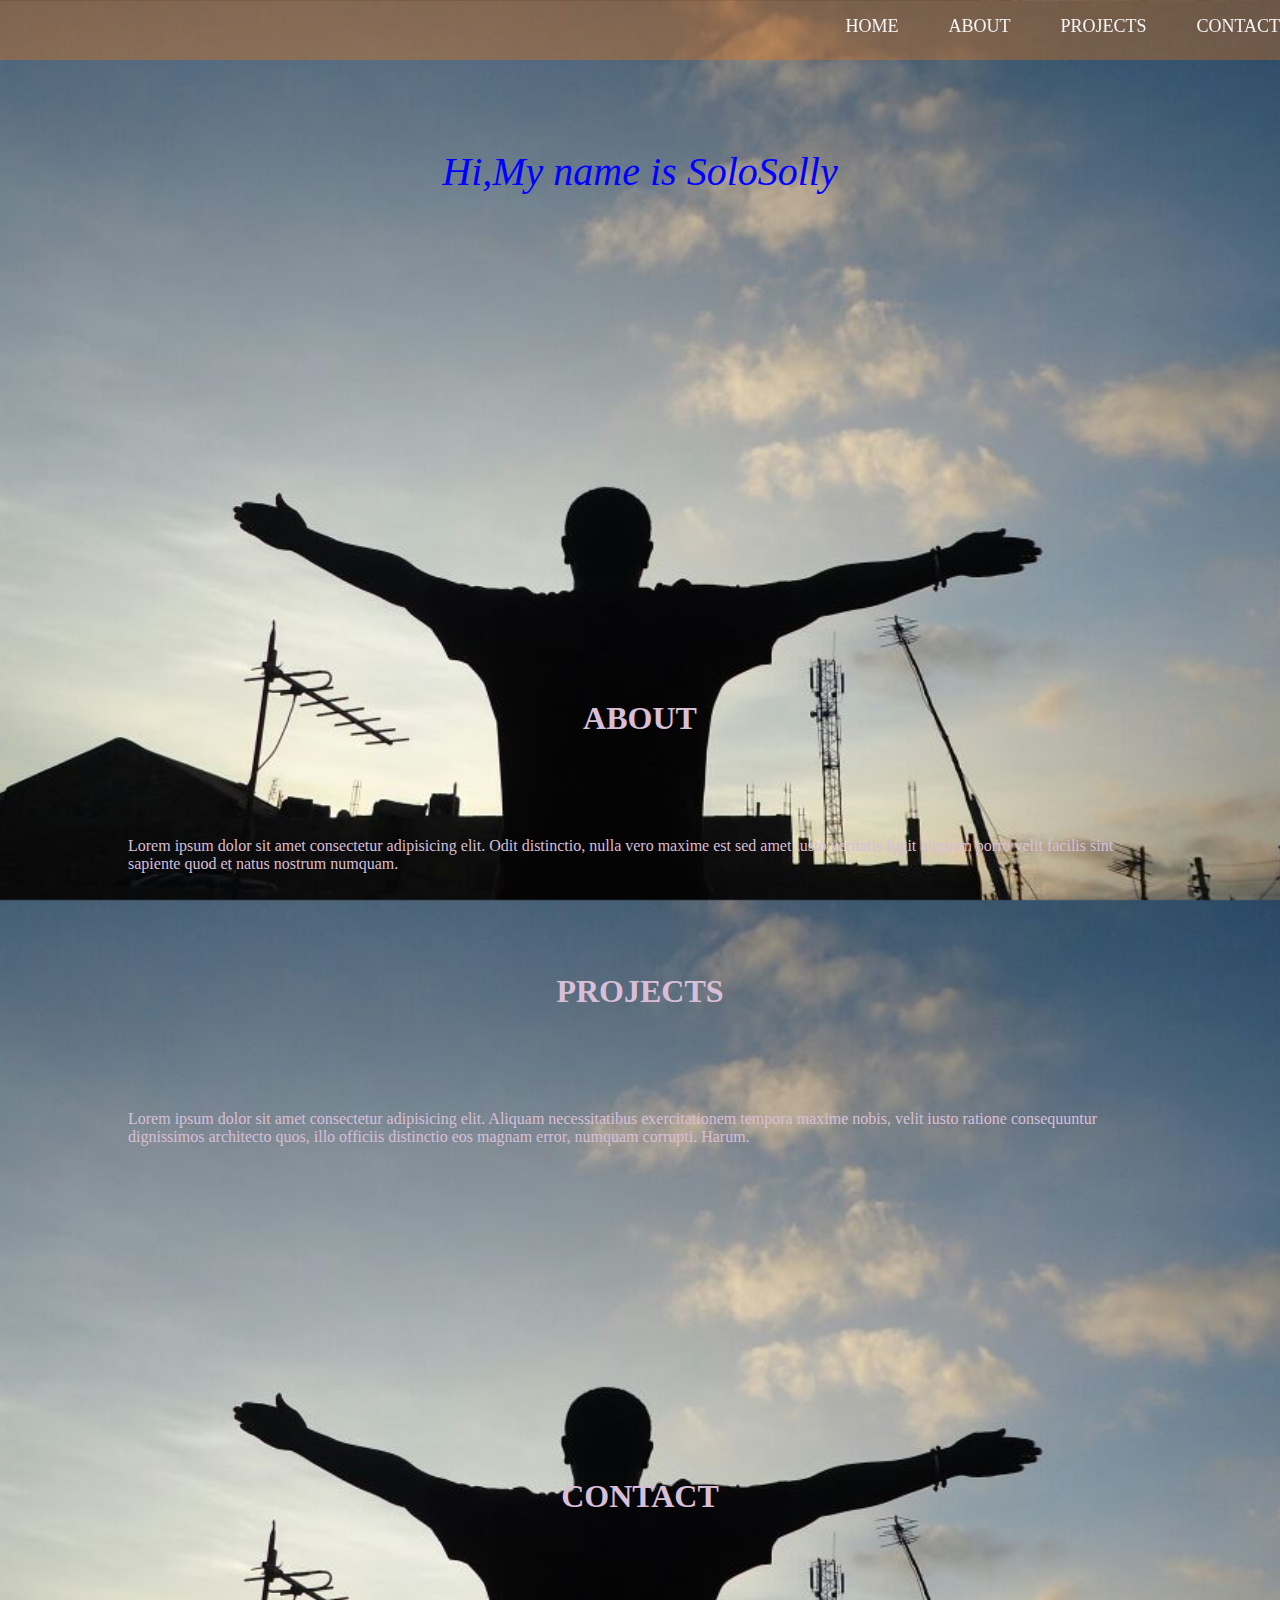
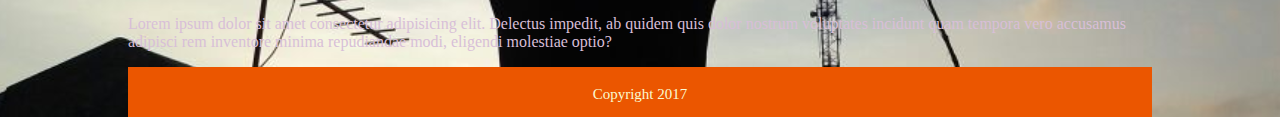
==== index.html @ d03decc8 "add read me" ====
<!DOCTYPE html>
<html lang="en">

<head>

    <meta charset="UTF-8">
    <meta name="viewport" content="width=device-width, initial-scale=1.0">
    <meta http-equiv="X-UA-Compatible" content="ie=edge">
    <title>SoloSollyPortfolio</title>
    <link rel="stylesheet" type="text/css" href="style.css">
   
</head>
<body>
<header>
    <nav>
        <ul>
        <li><a href="#">Home</a></li>
      <li><a href= "#about"> About</a></li>
      <li><a href= "#projects">Projects</a></li>
      <li><a href="#contact">Contact</a></li>    

        </ul>
    </nav>
    <br><br><br><br><br><br>

    <p style="text-align: center; top: 400px; color: blue; font-size: 40px; font-style: italic;">Hi,My name is SoloSolly </p>
</header>
    <div class="container">
 
       

            <div id="about">
                <h1> ABOUT </h1>
                <p>Lorem ipsum dolor sit amet consectetur adipisicing elit. Odit distinctio, nulla vero maxime est sed amet iusto veritatis fugit aliquam porro velit facilis sint sapiente quod et natus nostrum numquam.</p>
            </div>


            <div id="projects">
                <h1> PROJECTS </h1>
                <p>Lorem ipsum dolor sit amet consectetur adipisicing elit. Aliquam necessitatibus exercitationem tempora maxime nobis, velit iusto ratione consequuntur dignissimos architecto quos, illo officiis distinctio eos magnam error, numquam corrupti. Harum.</p>
            </div>

            <br><br><br><br><br><br>

            <div id="contact">
        <br><br><br><br><br><br>

        
                <h1> CONTACT </h1>
                <p>Lorem ipsum dolor sit amet consectetur adipisicing elit. Delectus impedit, ab quidem quis dolor nostrum voluptates incidunt quam tempora vero accusamus adipisci rem inventore minima repudiandae modi, eligendi molestiae optio?</p>
            </div>

      

        <footer> 
            <p> Copyright 2017 </p>
        </footer>

    </div>

</body>

</html>
---- style.css ----
body{
    /* background-color: black; */
    background-image: url(images/IMG-20171122-WA0005.jpg);
    background-size: cover;
    /* background-repeat: no-repeat; */
    background-position: center;
    overflow-y: scroll;
    overflow-x: hidden;
    padding: 0;
    margin: 0;
    height: 100%;
    color: thistle;

}
.container {
    margin-left: auto;
    margin-right: auto;
    width: 1024px;
    background-color: transparent;
}




header {
   
    height: 600px;
    
    
}



/* nav {
    background-color: rgba(255, 115, 0, 0.308);
    height: 60px;
    width: 100%;
    color: black;
} */

main{
    /* height: 400px; */
    font-size: 15px;
    color:blue;
    word-spacing: 7.5px;
    

}


footer{
    background-color: rgb(235, 86, 0);
    height: 50px;
    

}
h2 {
    font-size:40px;
    color:rgb(1, 1, 255);
    font-style: oblique;
    font-family: Arial, Helvetica, sans-serif;
    padding-top: 1cm;
    padding-left: 1cm;   
}

h3 { 
    font-size: 30px;
    color:rgb(1, 1, 255);
}

h4 { 
    font-size: 50px;
    color:rgb(1, 1, 255);
    font-style: oblique;
}

html{
    scroll-behavior: smooth;
    height: 100%;
    
}
/* 
ul {
    padding:0;
    width: 0;
    list-style: 0;

}

li { 
    float: right;
} */

/* a{
    padding:450px;
    width: 100px;
    display:block;
    text-decoration: none;
     color: rgb(255, 255, 255); 
     text-transform: uppercase;
    font-weight: bolder; 
} */

#section1{
    /* height: 700px; */
    /* background-color: lightgoldenrodyellow; */
    /* display: inline-block; */
    /* width: 100%; */
    /* padding: 200px; */
    /* text-align: center; */
}

h1{
    margin: 100px;
    padding: o;
    text-align: center;
}

footer p{
    font-size: 15px;
    text-align: center;
    color: lightgoldenrodyellow;
    float: center;
    padding-top: 0.5cm;
}
footer{
    width:100%;
}

nav{
    background-color: rgba(255, 115, 0, 0.308);
    height: 60px;
    width: 100%;
    color: black;  
    display: inline-block;
    left: 0;
    right: 0;
    top: 0;
    position: fixed;
}

nav ul{
    float:right;
    list-style: none;
}

nav ul li{
    float: left;
    padding-left: 50px;

}

nav ul li a{
    text-decoration: none;
    color: whitesmoke;
    text-transform: uppercase;
    font-size: large;
}
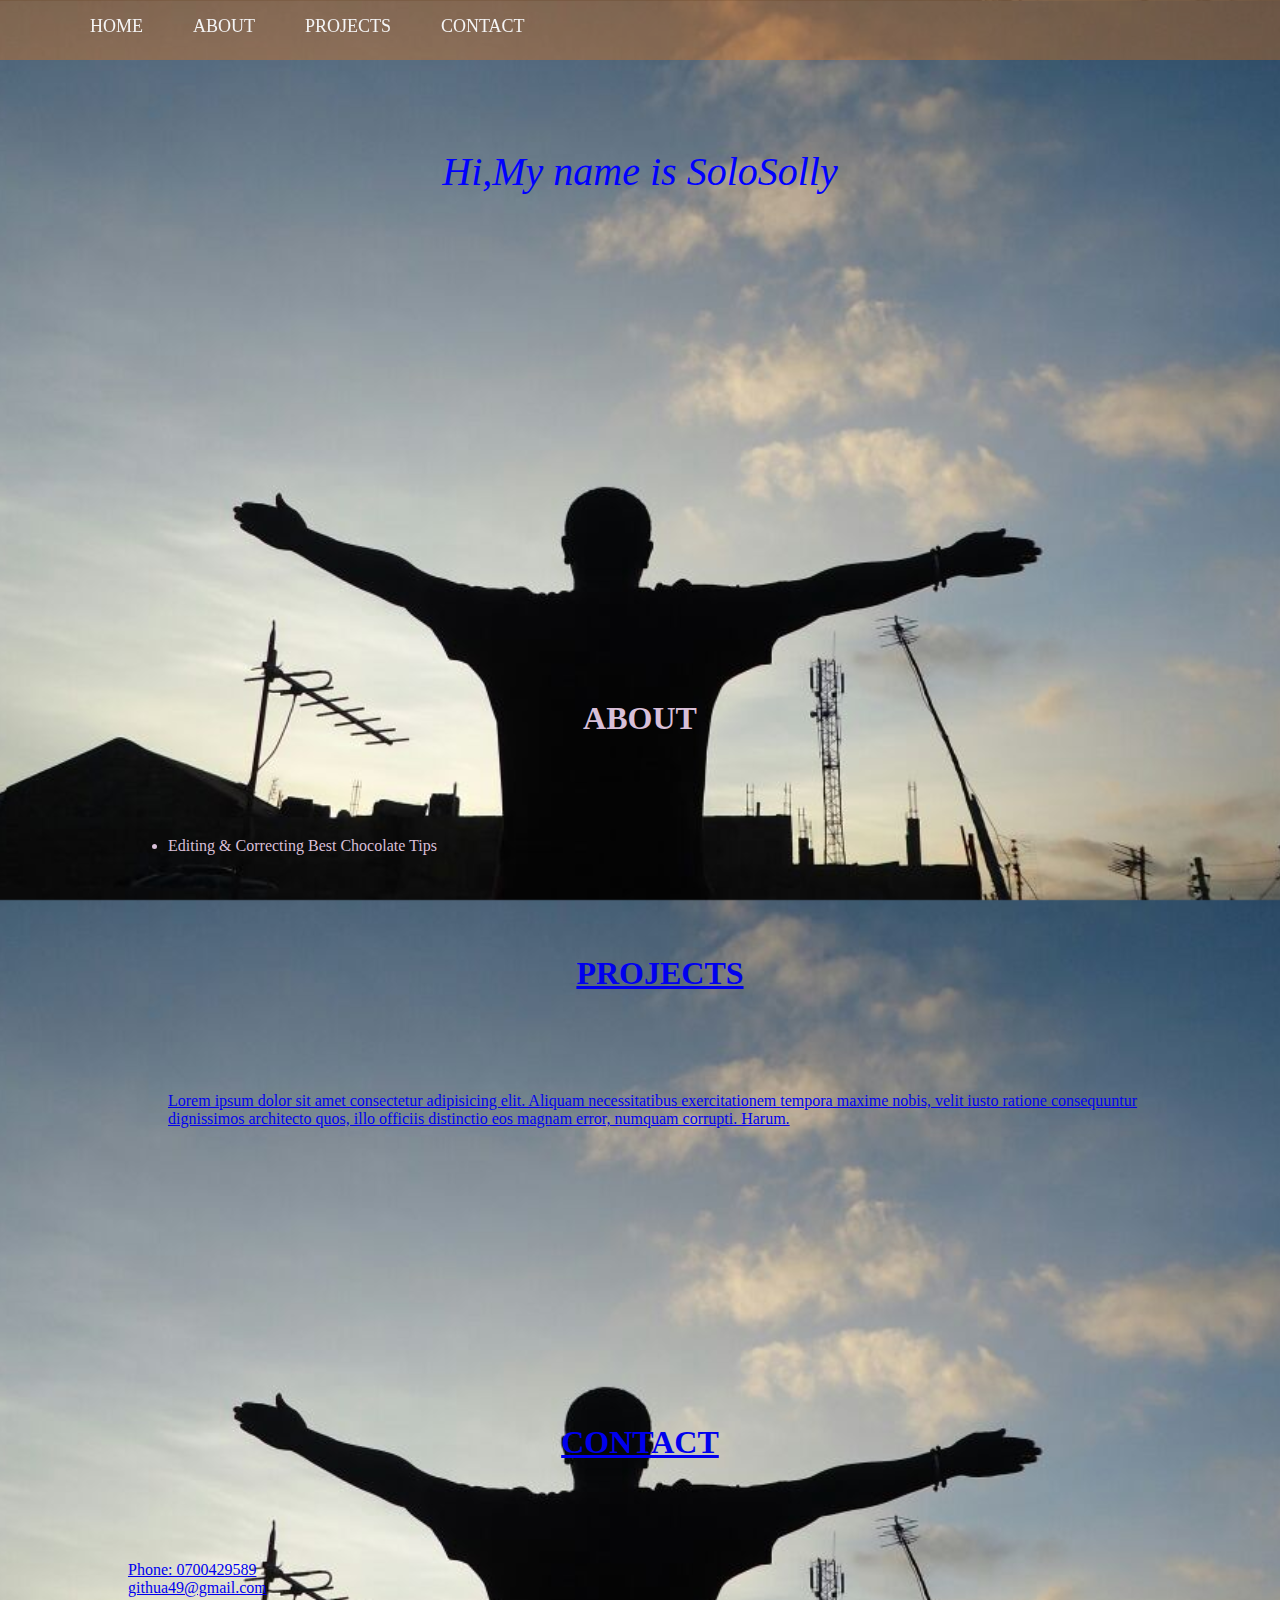
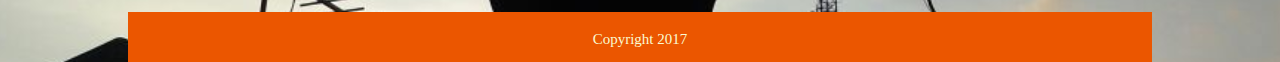
==== commit 2767f983: "add contact phone number and email" ====
--- a/index.html
+++ b/index.html
@@ -31,7 +31,9 @@
 
             <div id="about">
                 <h1> ABOUT </h1>
-                <p>Lorem ipsum dolor sit amet consectetur adipisicing elit. Odit distinctio, nulla vero maxime est sed amet iusto veritatis fugit aliquam porro velit facilis sint sapiente quod et natus nostrum numquam.</p>
+                <ul>
+                    <li>Editing & Correcting Best Chocolate Tips   <a href="file:///home/solomon/Documents/test/cookie-recipe/cookie-recipe.html</a>  </li>
+                </ul>
             </div>
 
 
@@ -43,11 +45,11 @@
             <br><br><br><br><br><br>
 
             <div id="contact">
-        <br><br><br><br><br><br>
-
-        
+        <br><br><br><br>
                 <h1> CONTACT </h1>
-                <p>Lorem ipsum dolor sit amet consectetur adipisicing elit. Delectus impedit, ab quidem quis dolor nostrum voluptates incidunt quam tempora vero accusamus adipisci rem inventore minima repudiandae modi, eligendi molestiae optio?</p>
+                <p1> Phone: 0700429589 </p1>
+                <br>
+                <p2><a href= "#mail">githua49@gmail.com</a></p2>
             </div>
 
       
--- a/style.css
+++ b/style.css
@@ -141,7 +141,7 @@
 }
 
 nav ul{
-    float:right;
+    float:center;
     list-style: none;
 }
 
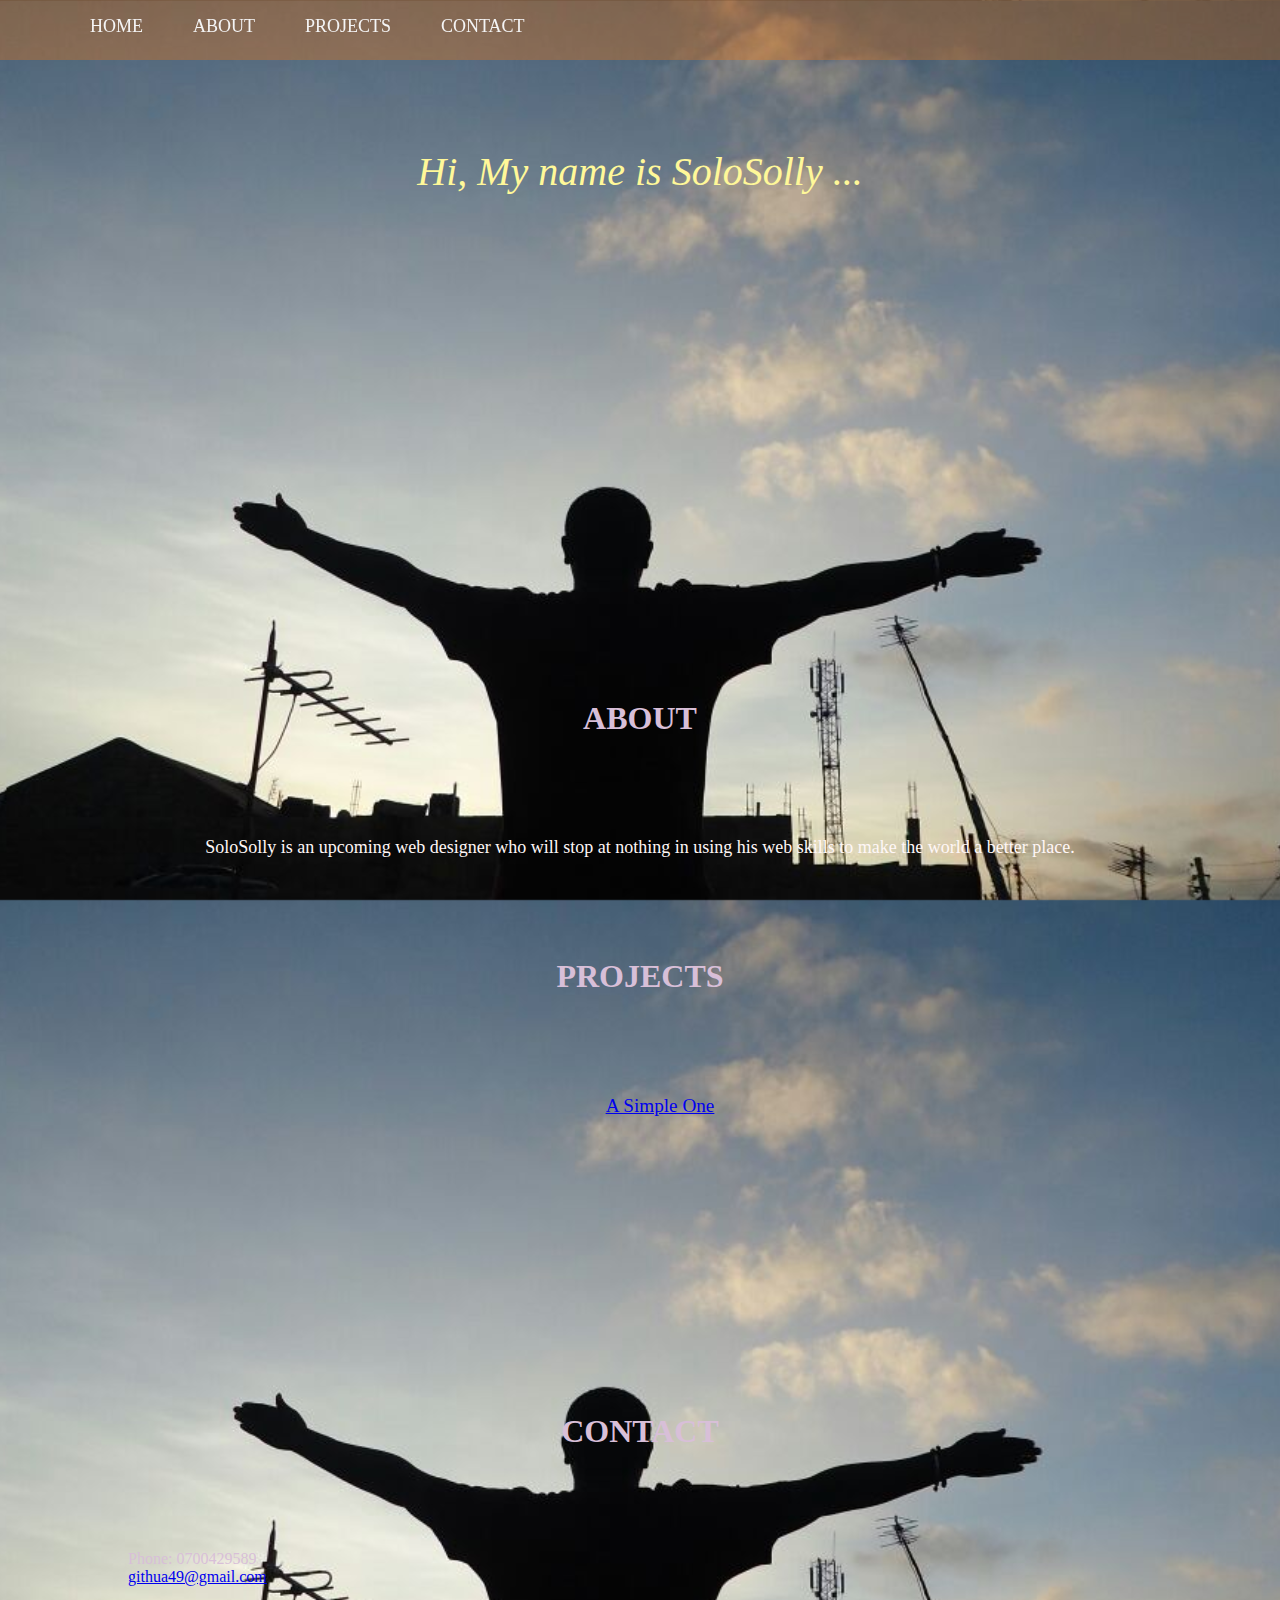
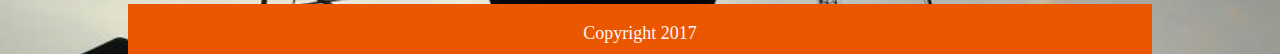
==== commit 322bfefa: "adding and finalizing on text" ====
--- a/index.html
+++ b/index.html
@@ -23,23 +23,26 @@
     </nav>
     <br><br><br><br><br><br>
 
-    <p style="text-align: center; top: 400px; color: blue; font-size: 40px; font-style: italic;">Hi,My name is SoloSolly </p>
+    <p style="text-align: center; top: 400px; color: rgb(255, 248, 153); font-size: 40px; font-style: italic;">Hi, My name is SoloSolly ... </p>
 </header>
     <div class="container">
  
-       
+
 
             <div id="about">
                 <h1> ABOUT </h1>
-                <ul>
-                    <li>Editing & Correcting Best Chocolate Tips   <a href="file:///home/solomon/Documents/test/cookie-recipe/cookie-recipe.html</a>  </li>
-                </ul>
+                <p>SoloSolly is an upcoming web designer who will stop at nothing in using his web skills to make the world a better place.</p>
+                
             </div>
 
 
             <div id="projects">
                 <h1> PROJECTS </h1>
-                <p>Lorem ipsum dolor sit amet consectetur adipisicing elit. Aliquam necessitatibus exercitationem tempora maxime nobis, velit iusto ratione consequuntur dignissimos architecto quos, illo officiis distinctio eos magnam error, numquam corrupti. Harum.</p>
+                <ul>
+                    <li><a href="https://editor.wix.com/html/editor/web/renderer/edit/9e8a6249-bf01-40c0-8525-0a142a953934?editorSessionId=3bd129dc-2056-4e14-a253-6ea38bb18ed7&metaSiteId=866fa1de-3832-4f4f-a00d-a2da8f8c2696" target="_blank" >A Simple One</a> 
+                    </li>
+                </ul>
+              
             </div>
 
             <br><br><br><br><br><br>
--- a/style.css
+++ b/style.css
@@ -159,3 +159,17 @@
 }
 
 
+div p {
+    text-align: center;
+    color: rgb(255, 247, 247);
+    font-size: large;
+}
+
+div ul li {
+    text-decoration: none;
+    color: rgb(255, 247, 247);
+    text-align: center;
+    font-size: larger;
+    list-style: none;
+    text text-size-adjust: 20px;
+}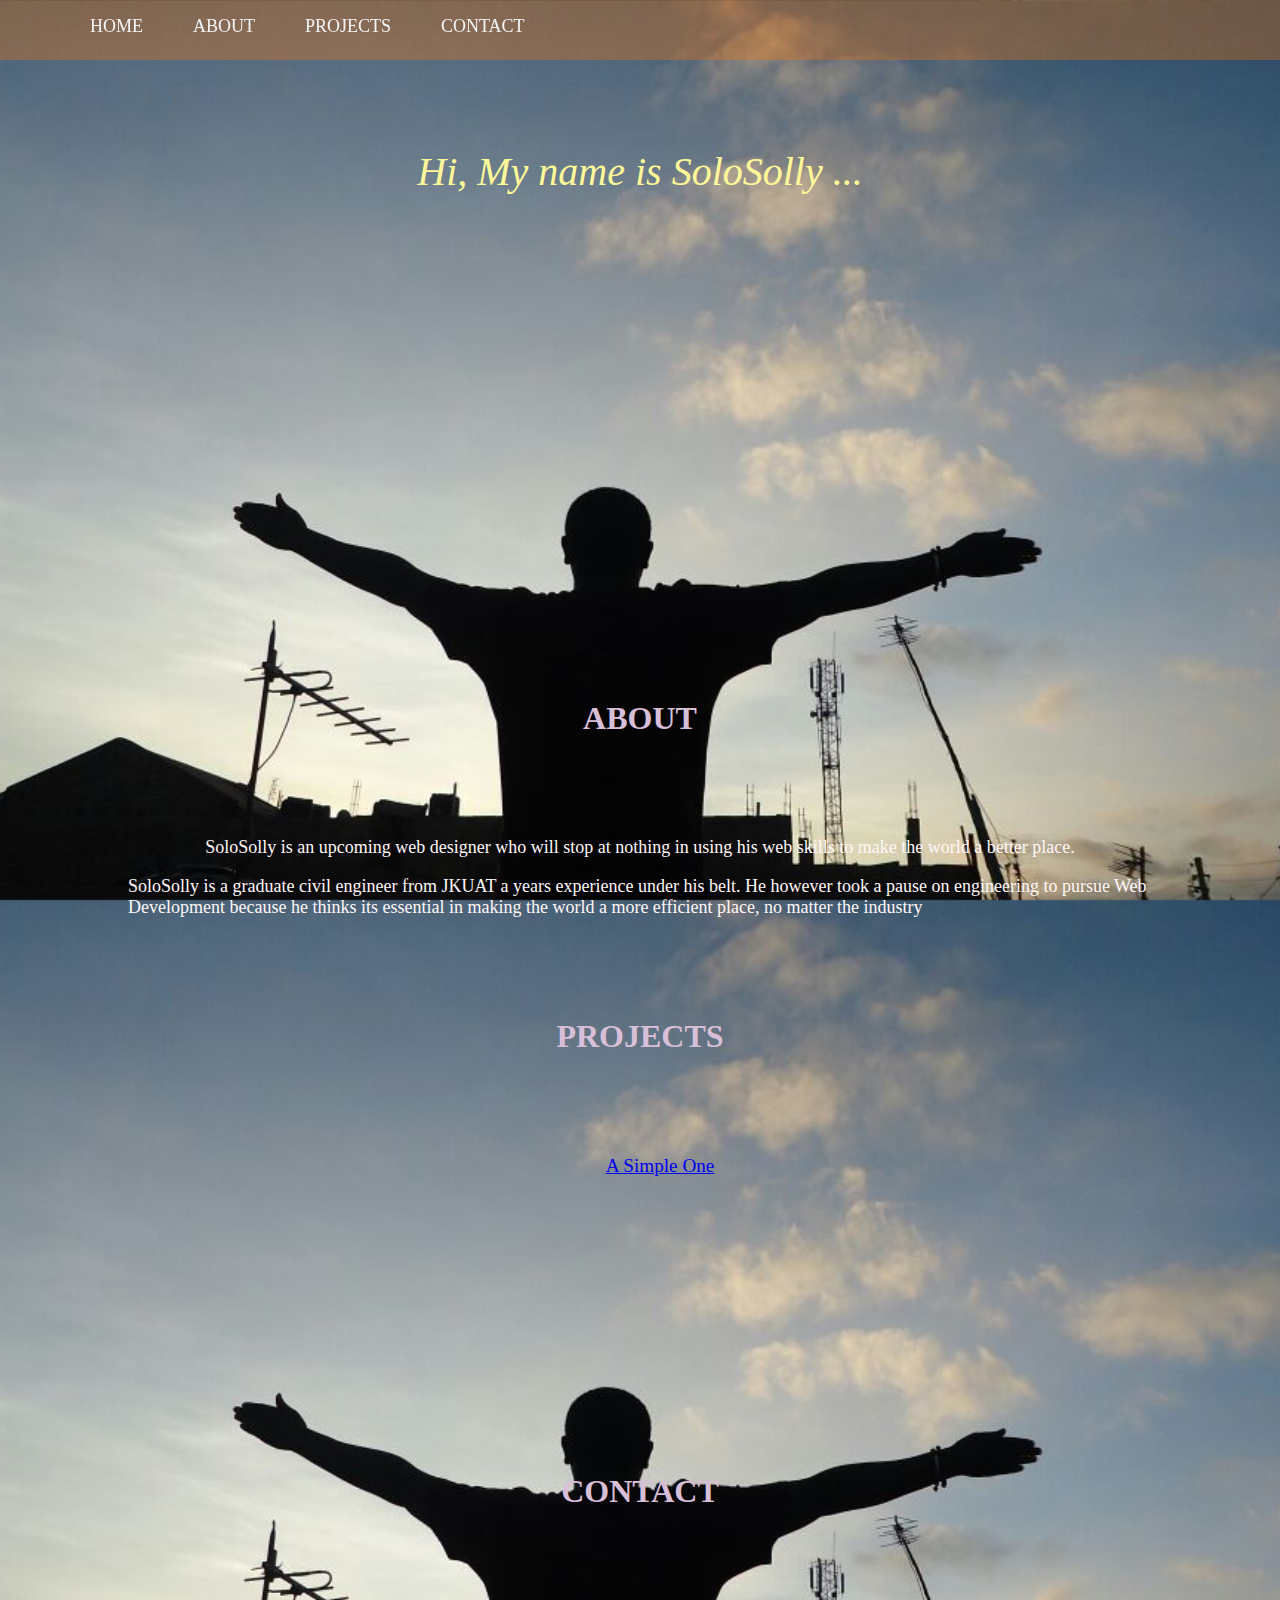
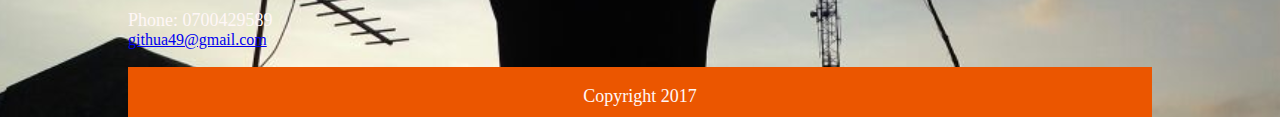
==== commit fd79a157: "added paragraph in about" ====
--- a/index.html
+++ b/index.html
@@ -33,6 +33,8 @@
                 <h1> ABOUT </h1>
                 <p>SoloSolly is an upcoming web designer who will stop at nothing in using his web skills to make the world a better place.</p>
                 
+                <p1>SoloSolly is a graduate civil engineer from JKUAT a years experience under his belt. He however took a pause on engineering to pursue Web Development because he thinks its essential in making the world a more efficient place, no matter the industry </p1>
+                
             </div>
 
 
--- a/style.css
+++ b/style.css
@@ -172,4 +172,11 @@
     font-size: larger;
     list-style: none;
     text text-size-adjust: 20px;
+}
+div p1 {
+    text-align: center;
+    color: rgb(255, 247, 247);
+    font-size: large;
+}
+
 }